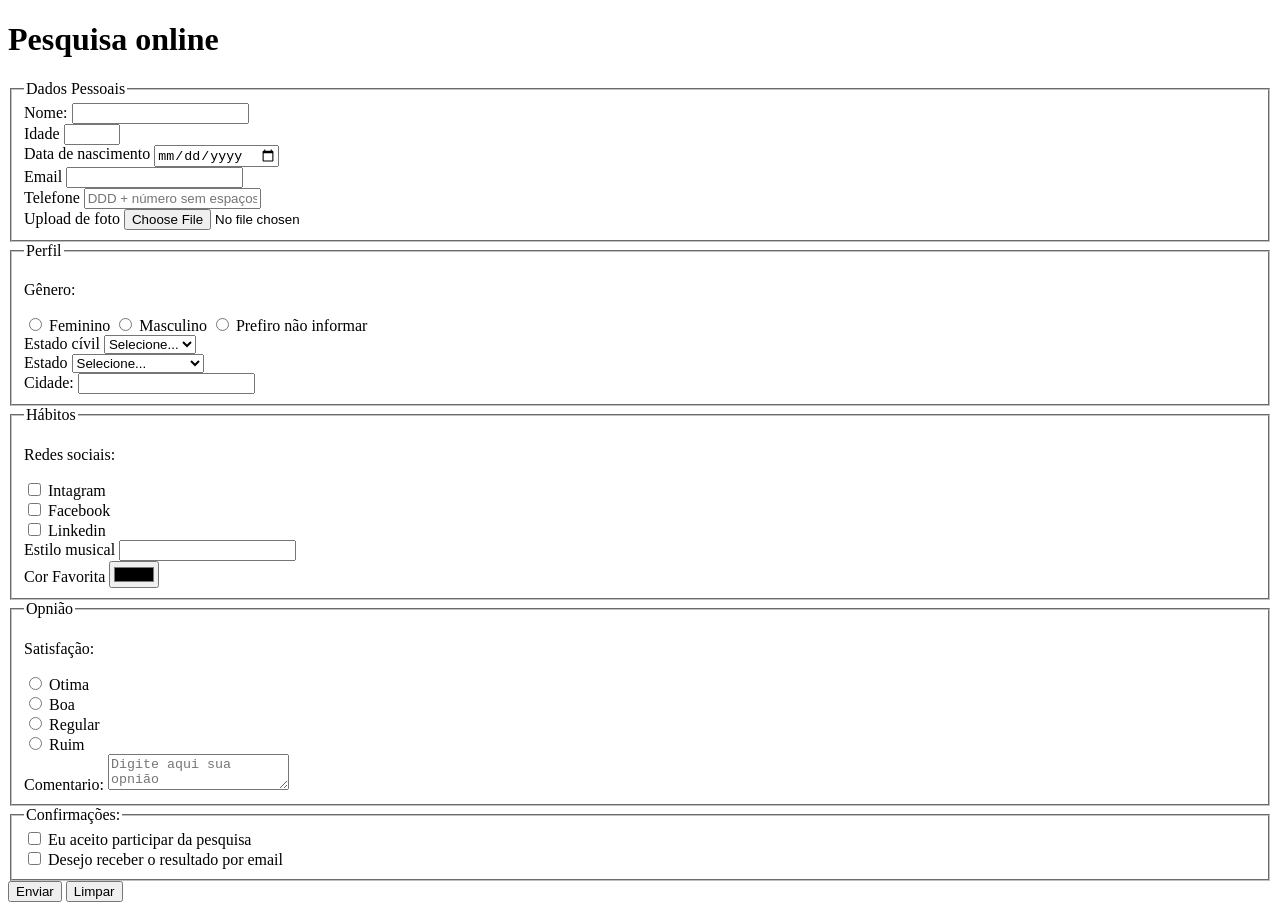
==== index.html @ bd4c5f7d "feat: adiciona logo favico" ====
<!DOCTYPE html>
<html lang="pt-br">
<head>
    <meta charset="UTF-8">
    <meta name="viewport" content="width=device-width, initial-scale=1.0">
    <link rel="icon" href="./img/culturama-favico.png">
    <title>Formulario de pesquisa</title>
</head>
<body>
    <header>
        <h1>Pesquisa online</h1>
    </header>
    <section>
        <form action="" method="get">

            <fieldset>
                <legend>Dados Pessoais</legend>
                <label for="name">Nome:</label>
                <input type="text" name="userName" id="name" required>
                <br>
                <label for="idade">Idade</label>
                <input type="number" name="age" id="idade" min="12" max="100" required>
                <br>
                <label for="dataNascimento">Data de nascimento</label>
                <input type="date" id="dataNascimento" name="birthDate">
                <br>
                <label for="emailUsuario">Email</label>
                <input type="email" id="emailUsuario" name="userEmail" required>
                <br>
                <label for="telefone">Telefone</label>
                <input type="tel" id="telefone" name="userNumberPhone" pattern="[0-9]{11}" placeholder="DDD + número sem espaços ou hífen">
                <br>
                <label for="imagem">Upload de foto</label>
                <input type="file" id="imagem" accept="image/*" name="userImage">
                <br>
            </fieldset>

            <fieldset>
                <legend>Perfil</legend>

                <p>Gênero:</p>
                <input type="radio" id="fem" name="userGender" value="Feminino">
                <label for="fem">Feminino</label>

                <input type="radio" id="mas" name="userGender" value="Masculino">
                <label for="mas">Masculino</label>

                <input type="radio" id="NotInformed" name="userGender" value="NotInformed">
                <label for="NotInformed">Prefiro não informar</label>
                <br>

                <label for="maritalStatus">Estado cívil</label>
                <select id="maritalStatus" name="maritalStatus">
                    <option value="NotInformed">Selecione...</option>
                    <option value="Casado">Casado</option>
                    <option value="Divorciado">Divorciado</option>
                    <option value="Solteiro">Solteiro</option>
                </select>
                <br>
                <label for="userState">Estado</label>
                <select id="userState" name="userState">
                    <option value="NotInformed">Selecione...</option>
                    <option value="SC">Santa Catarina</option>
                    <option value="PR">Parana</option>
                    <option value="RS">Rio Grande do Sul</option>
                </select>
                <br>

                <label for="cidade">Cidade:</label>
                <input id="cidade" type="text">

                <br>

            </fieldset>
             

            <fieldset>
                <legend>Hábitos</legend>
                <p>Redes sociais:</p>

                <input id="inst" type="checkbox" name="social" value="Instagram">
                <label for="inst">Intagram</label>
                <br>
                <input id="face" type="checkbox" name="social" value="Facebook">
                <label for="face">Facebook</label>
                <br>
                <input id="link" type="checkbox" name="social" value="Linkedin">
                <label for="link">Linkedin</label>
                <br>

                <label for="musicStyle">Estilo musical</label>
                <input list="styleTypes" id="musicStyle" name="userMusic" type="text">
                <datalist id="styleTypes">
                    <option value="Rock">
                    <option value="Pop"> 
                    <option value="Samba">  
                </datalist>
                <br>

                <label for="favoritecolor">Cor Favorita</label>
                <input type="color" name="userFavoritecolor" id="favoritecolor">

            </fieldset>

            <fieldset>
                <legend>Opnião</legend>

                <p>Satisfação:</p>
                <input type="radio" id="otima" name="usersatifacao" value="otima">
                <label for="otima">Otima</label><br>

                <input type="radio" id="boa" name="usersatifacao" value="boa">
                <label for="boa">Boa</label><br>

                <input type="radio" id="regular" name="usersatifacao" value="regular">
                <label for="regular">Regular</label><br>

                <input type="radio" id="ruim" name="usersatifacao" value="ruim">
                <label for="ruim">Ruim</label>
                <br>

                <label for="comentario">Comentario:</label>
                <textarea name="userComentario" id="comentario" placeholder="Digite aqui sua opnião"></textarea>
            </fieldset>

            <fieldset>
                <legend>Confirmações:</legend>

                <input type="checkbox" name="userLgpd" id="userLgpdTerm" value="accepted" required>
                <label for="userLgpdTerm">Eu aceito participar da pesquisa</label><br>

                <input type="checkbox" name="userGetResult" id="userGetResult" value="accepted">
                <label for="userLgpdTerm">Desejo receber o resultado por email</label>
            </fieldset>

            <button type="submit">Enviar</button>
            <button type="reset">Limpar</button>


        </form>
    </section>
</body>
</html>
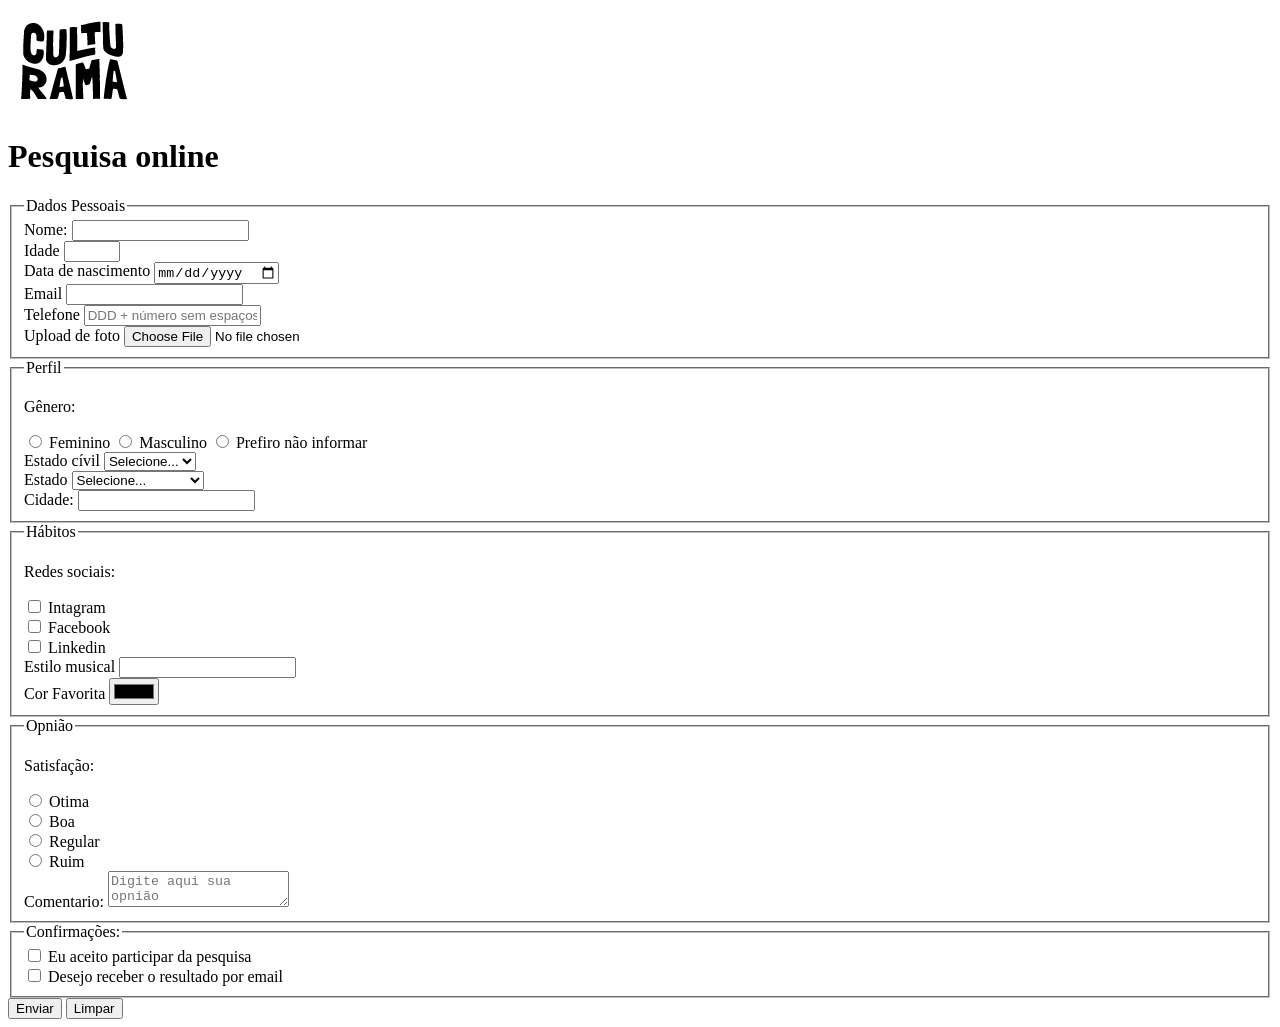
==== commit f0603850: "feat: adiciona logo" ====
--- a/index.html
+++ b/index.html
@@ -8,6 +8,7 @@
 </head>
 <body>
     <header>
+        <img src="img/logo-culturama.png" alt="logo-culturama">
         <h1>Pesquisa online</h1>
     </header>
     <section>
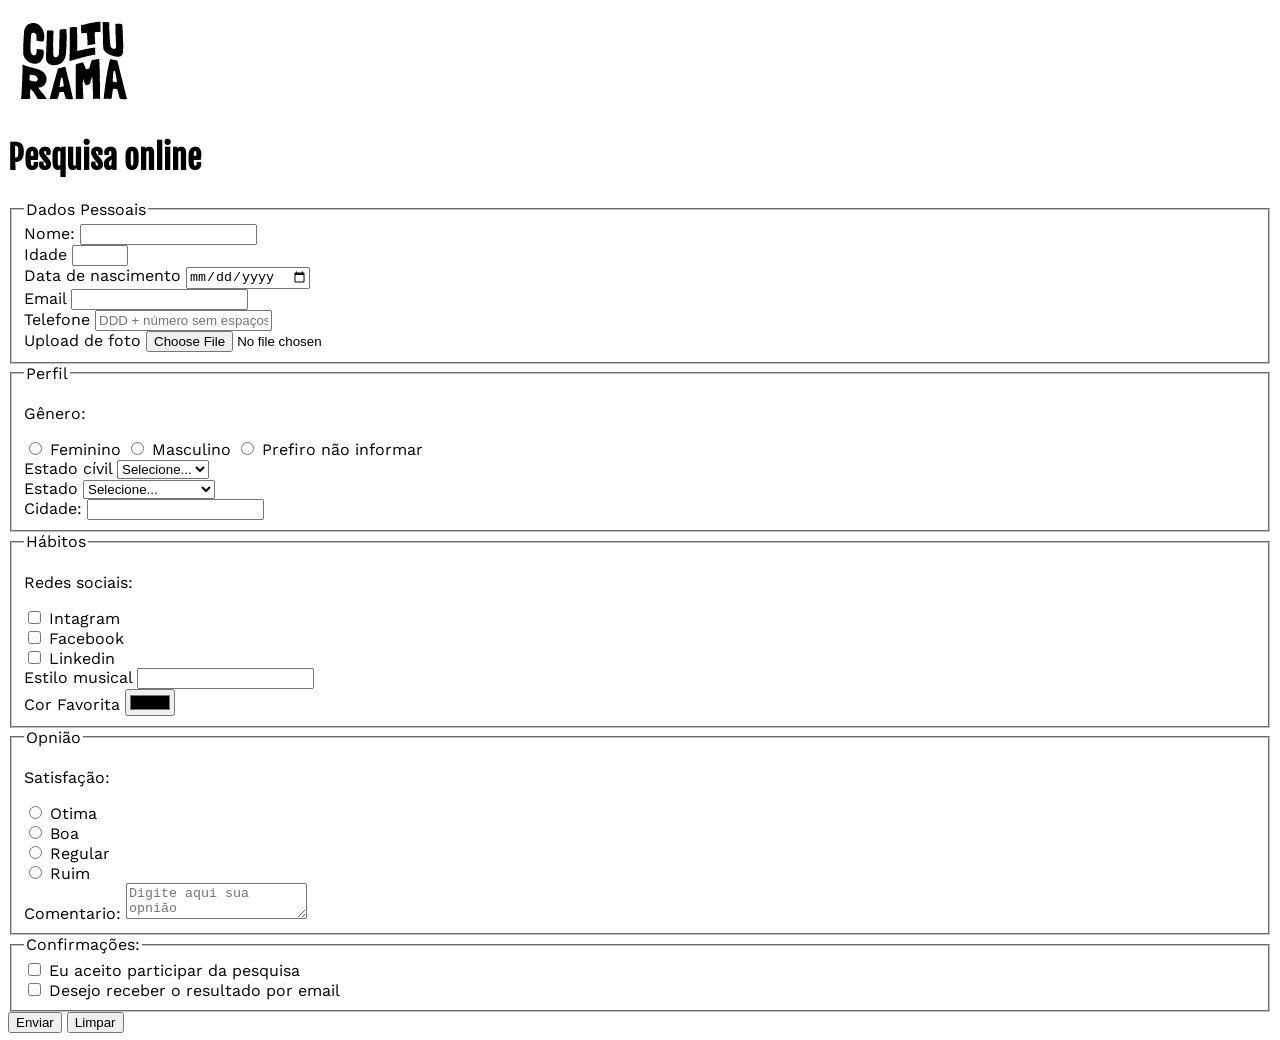
==== commit f2cc10a6: "feat: adiciona familias de fontes" ====
--- a/index.html
+++ b/index.html
@@ -4,6 +4,10 @@
     <meta charset="UTF-8">
     <meta name="viewport" content="width=device-width, initial-scale=1.0">
     <link rel="icon" href="./img/culturama-favico.png">
+    <link rel="stylesheet" href="./styles/style.css">
+    <link rel="preconnect" href="https://fonts.googleapis.com">
+    <link rel="preconnect" href="https://fonts.gstatic.com" crossorigin>
+    <link href="https://fonts.googleapis.com/css2?family=Fjalla+One&family=Work+Sans&display=swap" rel="stylesheet">
     <title>Formulario de pesquisa</title>
 </head>
 <body>
--- a/styles/style.css
+++ b/styles/style.css
@@ -0,0 +1,7 @@
+body {
+    font-family: "Work Sans", sans-serif;
+}
+
+h1 {
+    font-family: "Fjalla One", sans-serif;
+}
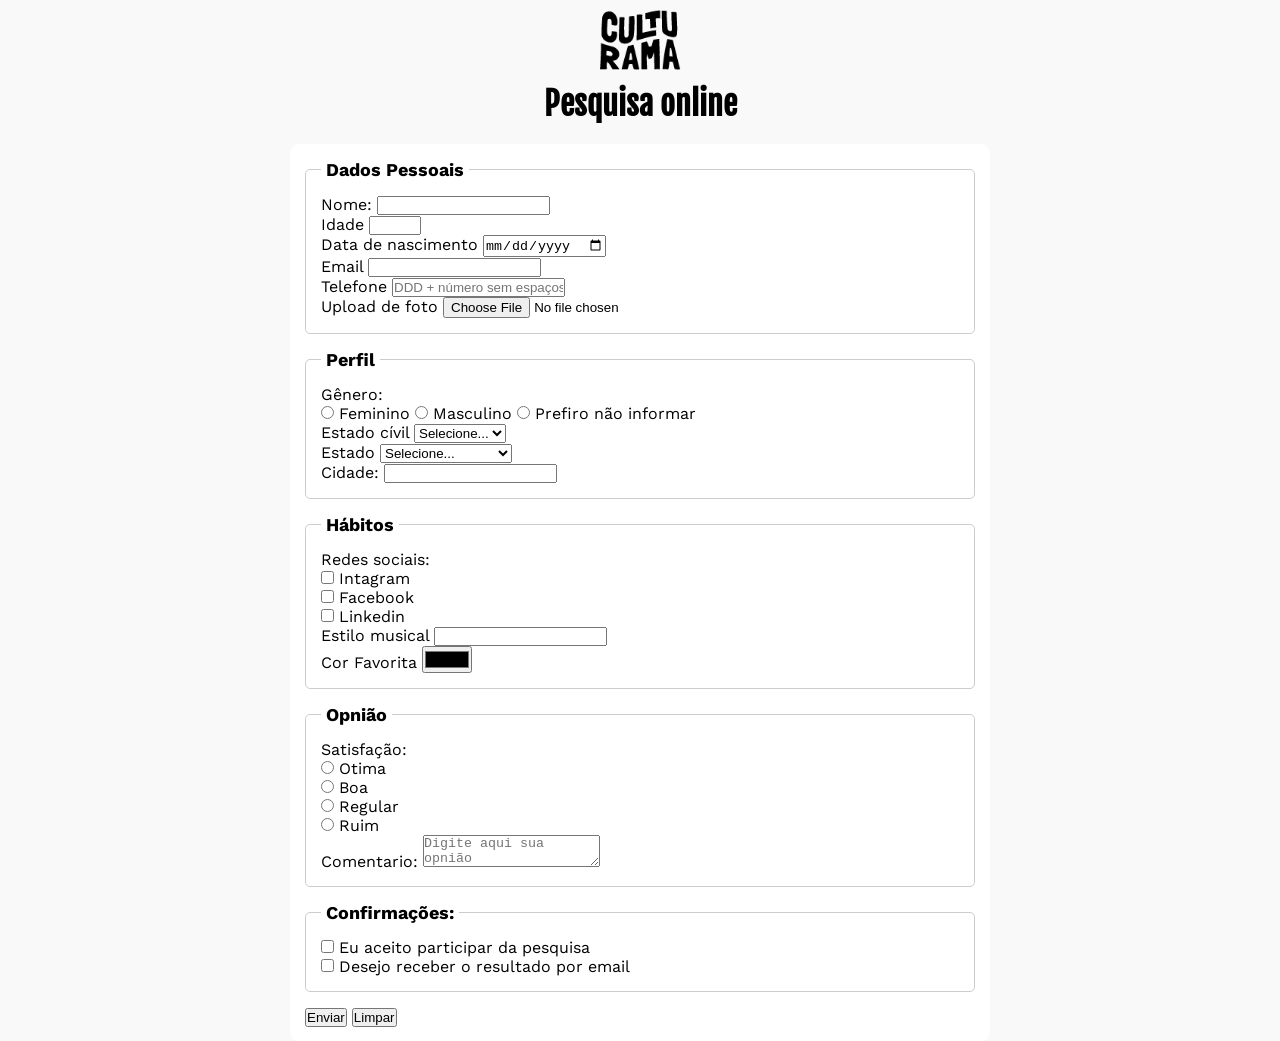
==== commit 836e80ef: "feat: adiciona estilização a página" ====
--- a/index.html
+++ b/index.html
@@ -11,7 +11,8 @@
     <title>Formulario de pesquisa</title>
 </head>
 <body>
-    <header>
+    <main>
+         <header>
         <img src="img/logo-culturama.png" alt="logo-culturama">
         <h1>Pesquisa online</h1>
     </header>
@@ -144,5 +145,6 @@
 
         </form>
     </section>
+    </main>
 </body>
 </html>
--- a/styles/style.css
+++ b/styles/style.css
@@ -1,7 +1,48 @@
+* {
+    margin: 0;
+    padding: 0;
+    box-sizing: border-box;
+}
+
 body {
+    background-color: #f9f9f9;
     font-family: "Work Sans", sans-serif;
+}
+
+main {
+    width: 100%;
+    max-width: 700px;
+    margin: 0 auto;
+}
+
+header {
+    text-align: center;
+    margin-bottom: 20px;
+}
+
+img {
+    width: 100px;
 }
 
 h1 {
     font-family: "Fjalla One", sans-serif;
-}+}
+
+form {
+    background-color: #ffffff;
+    padding: 15px;
+    border-radius: 10px;
+}
+
+fieldset {
+    padding: 15px;
+    border: 1px solid #cccccc;
+    border-radius: 5px;
+    margin-bottom: 15px;
+}
+
+legend {
+    font-weight: bold;
+    font-size: 18px;
+    padding: 0 5px;
+}
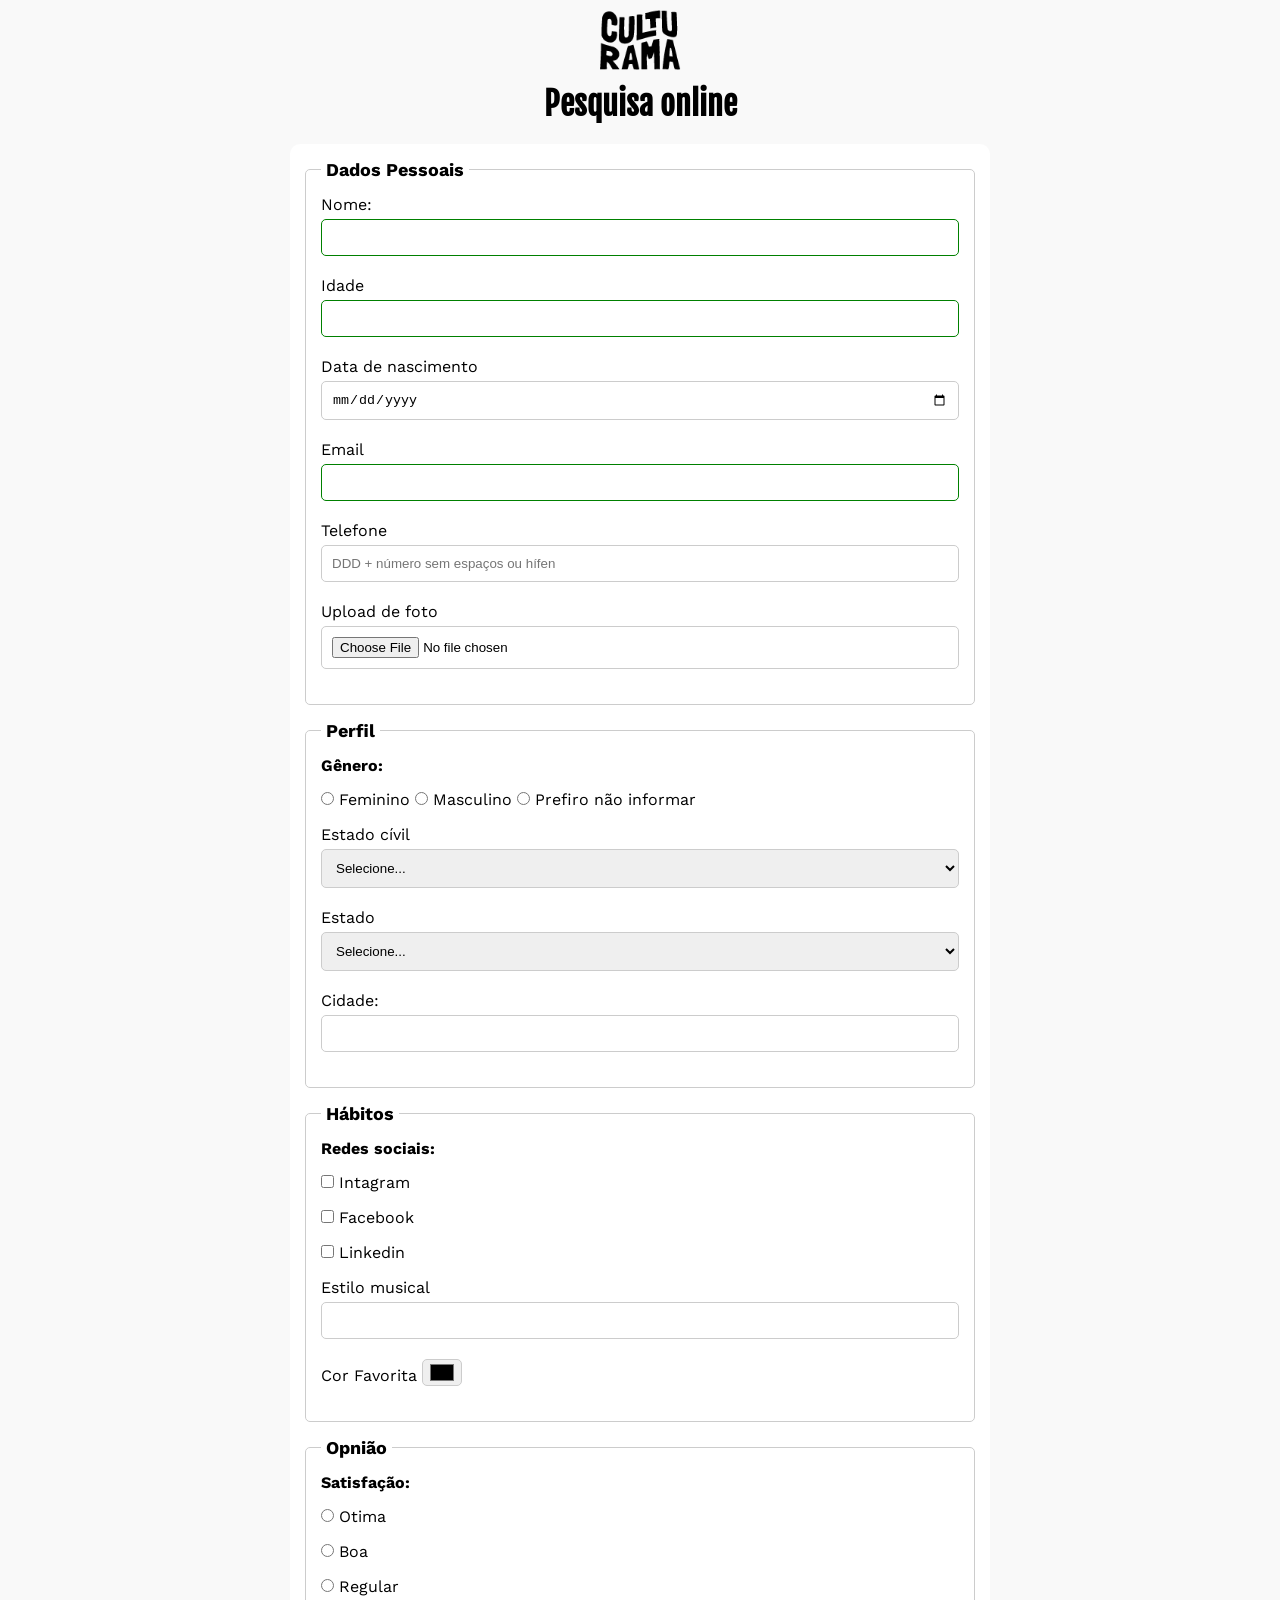
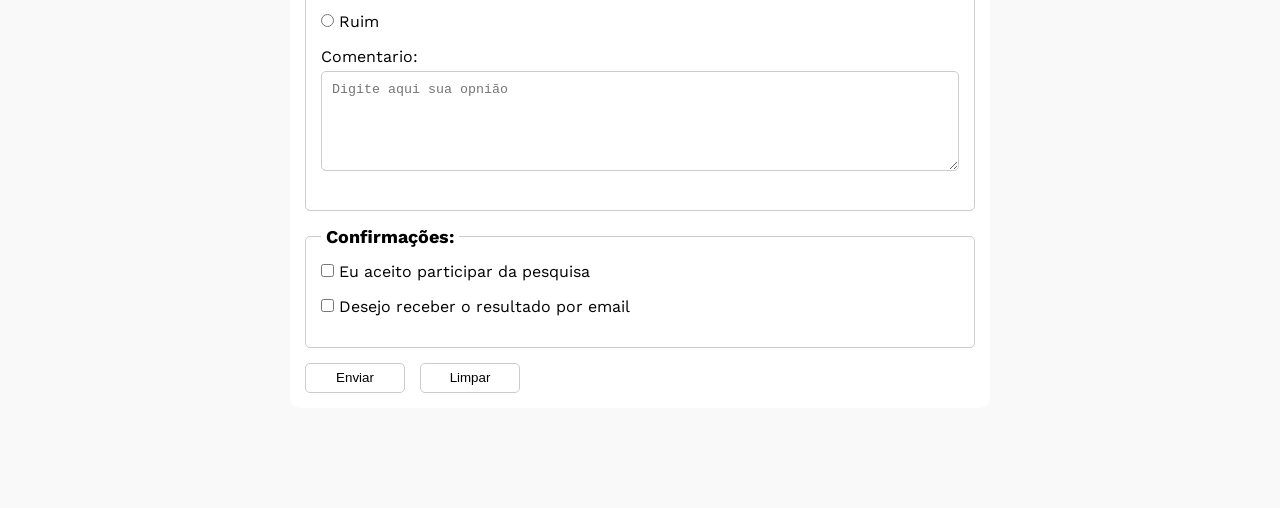
==== commit 915bd9a6: "feat: adiciona rediricionamento para outra página" ====
--- a/index.html
+++ b/index.html
@@ -17,7 +17,7 @@
         <h1>Pesquisa online</h1>
     </header>
     <section>
-        <form action="" method="get">
+        <form action="sucesso.html" method="get">
 
             <fieldset>
                 <legend>Dados Pessoais</legend>
--- a/styles/style.css
+++ b/styles/style.css
@@ -32,6 +32,7 @@
     background-color: #ffffff;
     padding: 15px;
     border-radius: 10px;
+    margin-bottom: 100px;
 }
 
 fieldset {
@@ -46,3 +47,67 @@
     font-size: 18px;
     padding: 0 5px;
 }
+
+label {
+    display: inline-block;
+    margin-bottom: 5px;
+}
+
+p {
+    margin-bottom: 15px;
+    font-weight: bold;
+}
+
+input, select, textarea {
+    width: 100%;
+    padding: 10px;
+    margin-bottom: 20px;
+    border: 1px solid #cccccc;
+    border-radius: 5px;
+}
+
+textarea {
+    min-height: 100px;  
+}
+
+input[type="radio"],
+input[type="checkbox"]{
+    width: auto;
+}
+
+input[type="color"] {
+    width: 40px;
+    padding: 0 5px;
+}
+
+input:invalid,
+select:invalid,
+textarea:invalid {
+    border-color: red;
+}
+
+input:invalid,
+select:invalid,
+textarea:invalid {
+    border-color: green;
+}
+
+button {
+    width: 100px;
+    height: 30px;
+    margin-right: 10px;
+    background-color: #ffffff;
+    border: 1px solid #cccccc;
+    border-radius: 5px;
+    cursor: pointer;
+}
+
+button[type="submit"]:hover {
+    background-color: green;
+    color: #ffffff;
+}
+
+button[type="reset"]:hover {
+    background-color: orangered;
+    color: #ffffff;
+}
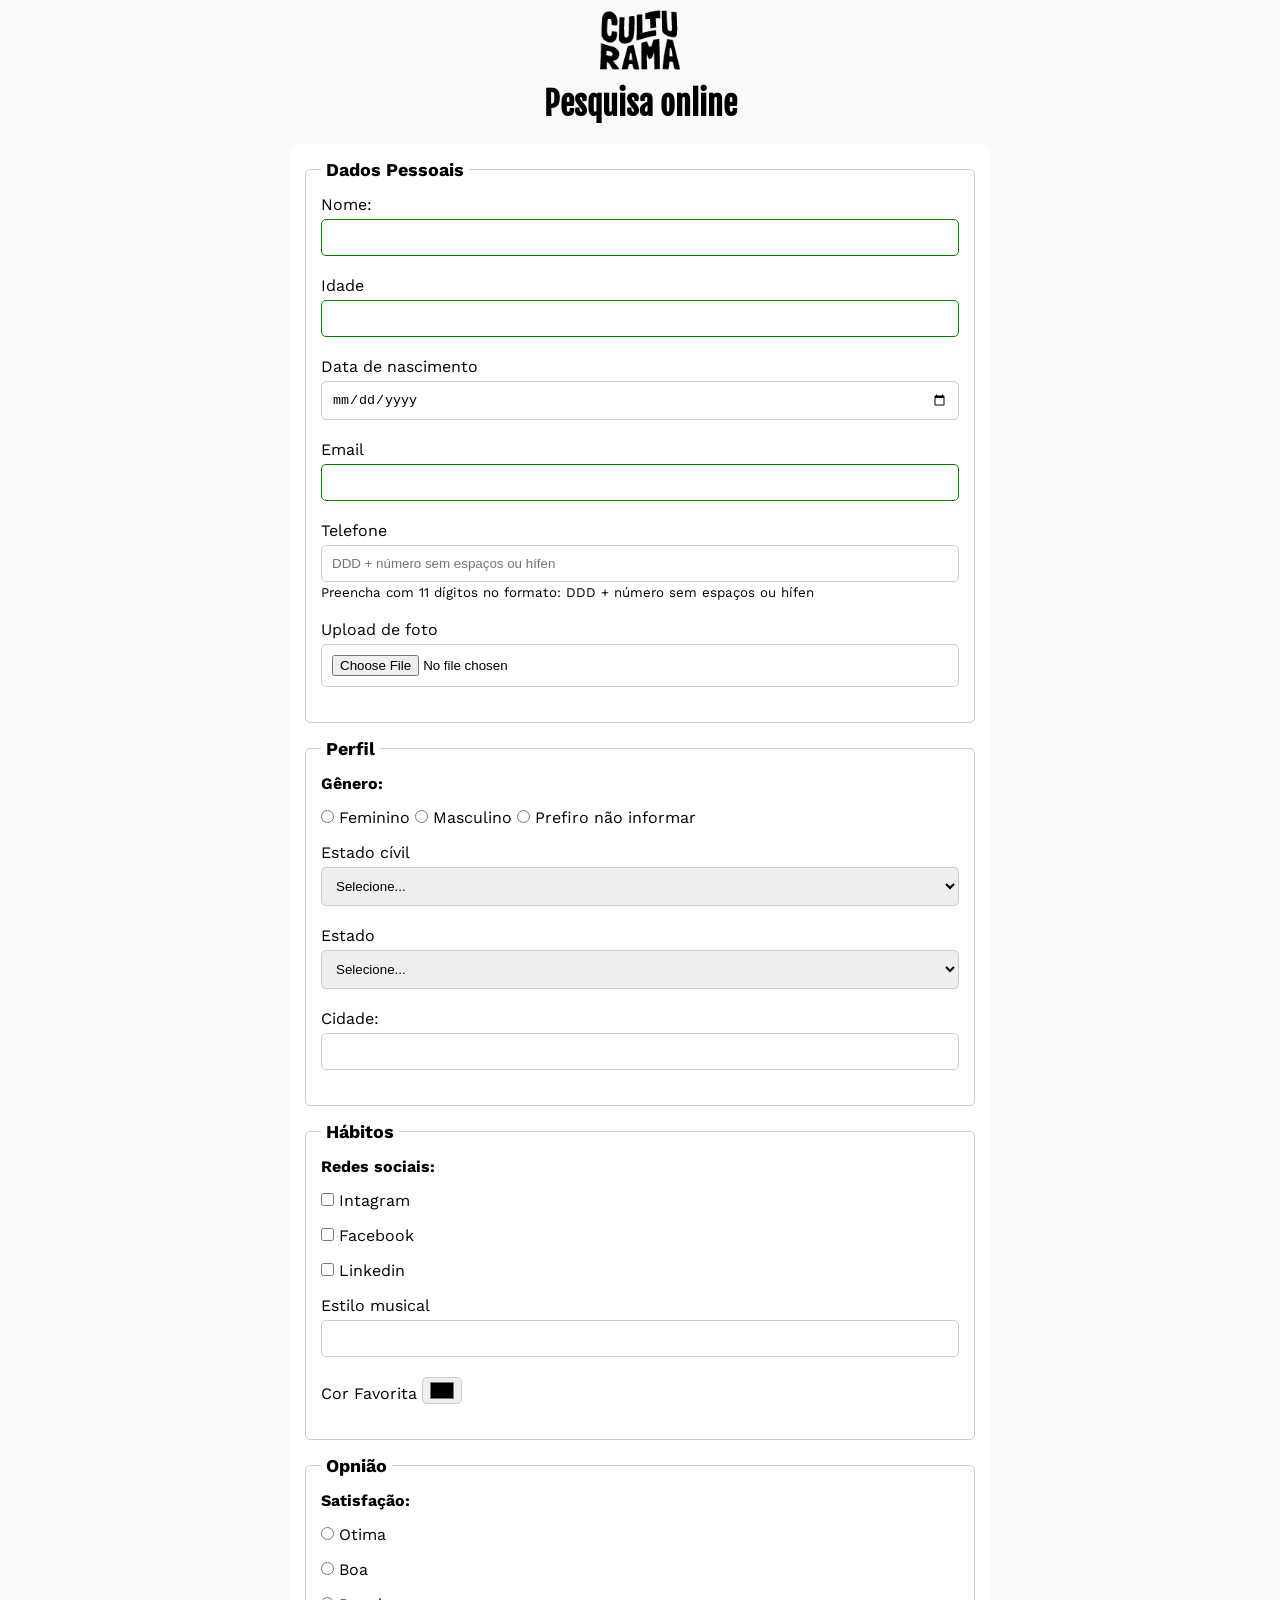
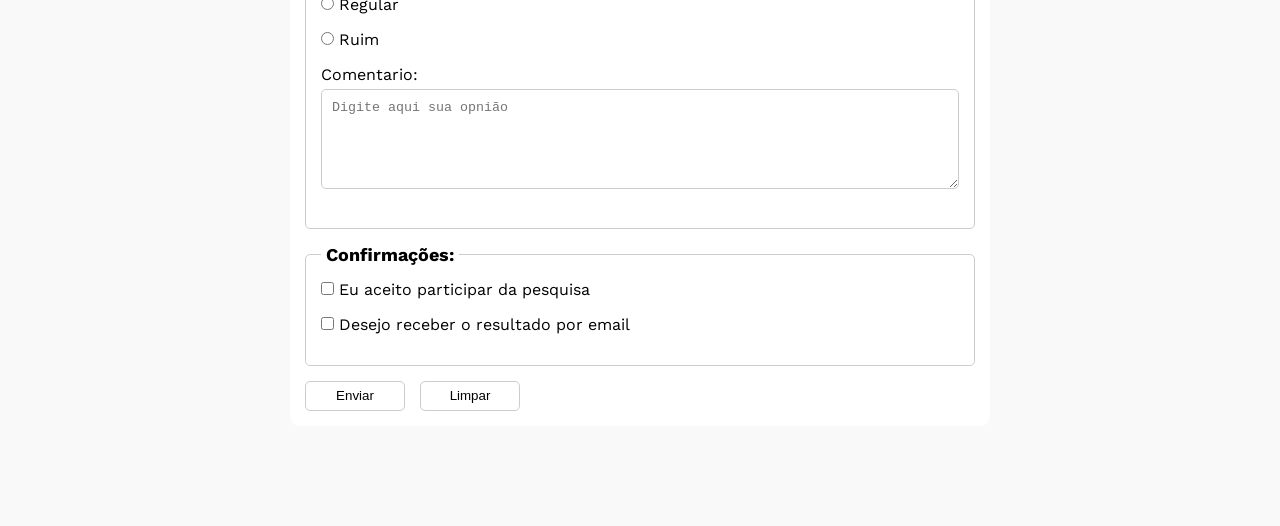
==== commit 22dba6c0: "feat: adiciona aria ao campo de telefone" ====
--- a/index.html
+++ b/index.html
@@ -34,7 +34,8 @@
                 <input type="email" id="emailUsuario" name="userEmail" required>
                 <br>
                 <label for="telefone">Telefone</label>
-                <input type="tel" id="telefone" name="userNumberPhone" pattern="[0-9]{11}" placeholder="DDD + número sem espaços ou hífen">
+                <input type="tel" id="telefone" name="userNumberPhone" pattern="[0-9]{11}" placeholder="DDD + número sem espaços ou hífen" aria-describedby="phoneHelp">
+                <small id="phoneHelp">Preencha com 11 dígitos no formato: DDD + número sem espaços ou hífen</small>
                 <br>
                 <label for="imagem">Upload de foto</label>
                 <input type="file" id="imagem" accept="image/*" name="userImage">
@@ -136,7 +137,7 @@
                 <label for="userLgpdTerm">Eu aceito participar da pesquisa</label><br>
 
                 <input type="checkbox" name="userGetResult" id="userGetResult" value="accepted">
-                <label for="userLgpdTerm">Desejo receber o resultado por email</label>
+                <label for="userGetResult">Desejo receber o resultado por email</label>
             </fieldset>
 
             <button type="submit">Enviar</button>
--- a/styles/style.css
+++ b/styles/style.css
@@ -51,6 +51,15 @@
 label {
     display: inline-block;
     margin-bottom: 5px;
+}
+
+input[type="tel"]{
+    margin-bottom: 0;
+}
+
+small {
+    margin-bottom: 20px;
+    display: inline-block;
 }
 
 p {
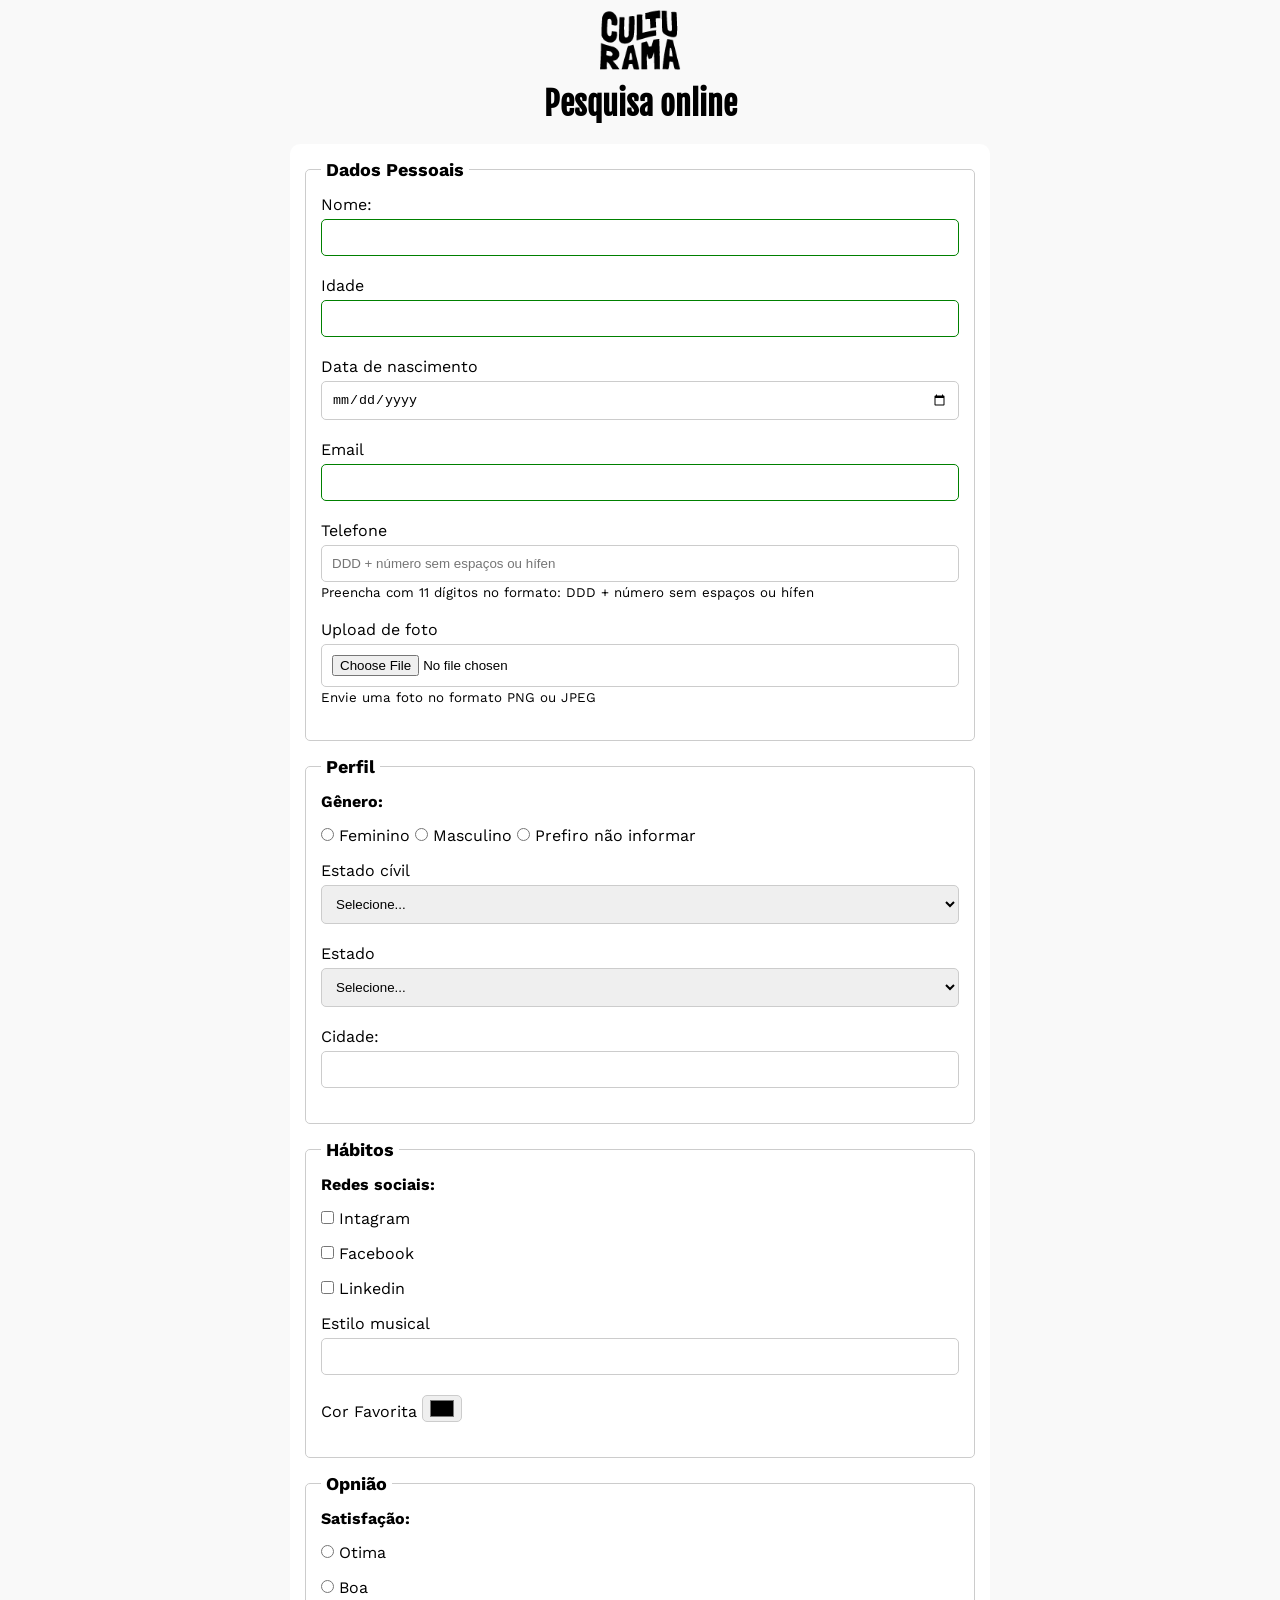
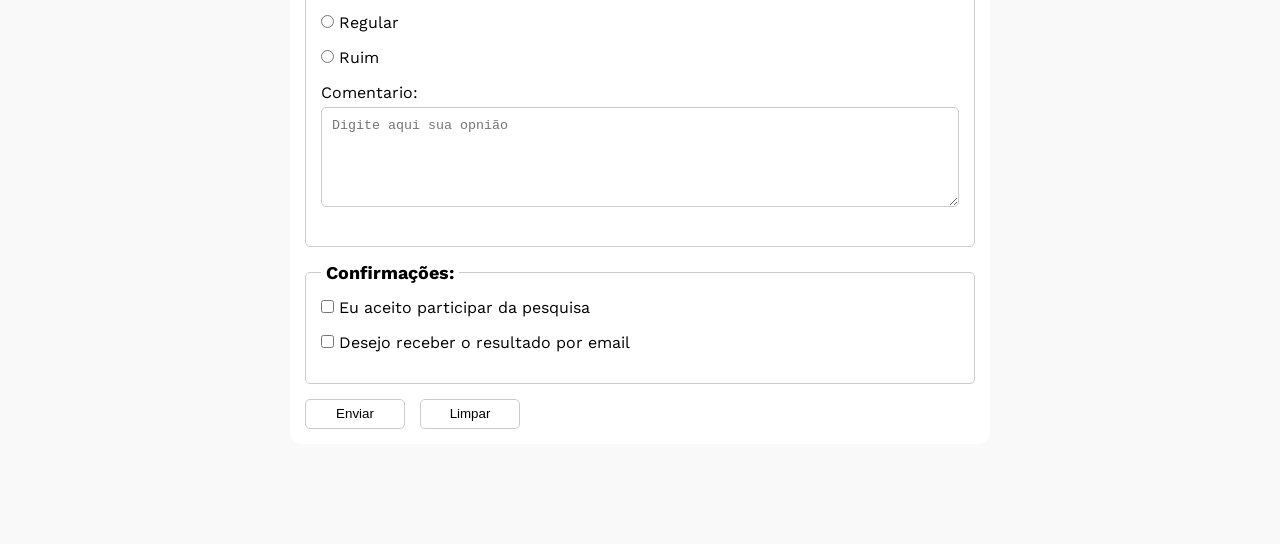
==== commit bbf32e30: "feat: adiciona aria ao campo de upload" ====
--- a/index.html
+++ b/index.html
@@ -38,7 +38,8 @@
                 <small id="phoneHelp">Preencha com 11 dígitos no formato: DDD + número sem espaços ou hífen</small>
                 <br>
                 <label for="imagem">Upload de foto</label>
-                <input type="file" id="imagem" accept="image/*" name="userImage">
+                <input type="file" id="imagem" accept="image/*" name="userImage" aria-describedby="imageHelp">
+                <small id="imageHelp">Envie uma foto no formato PNG ou JPEG</small>
                 <br>
             </fieldset>
 
--- a/styles/style.css
+++ b/styles/style.css
@@ -53,7 +53,8 @@
     margin-bottom: 5px;
 }
 
-input[type="tel"]{
+input[type="tel"],
+input[type="file"]{
     margin-bottom: 0;
 }
 
